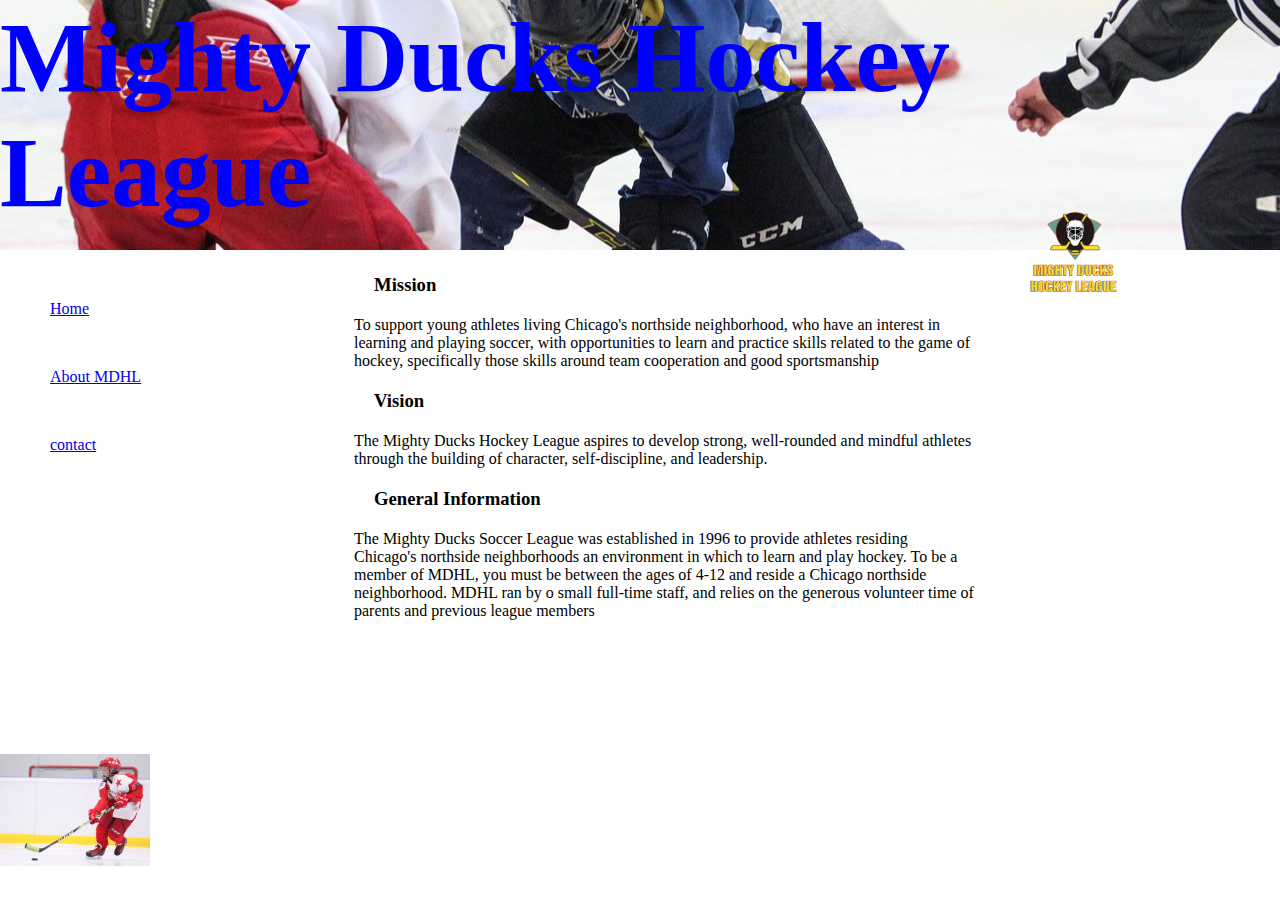
==== About.html @ 6d7fbb97 "creacion de estilos" ====
<!DOCTYPE html>
<html lang="en">
  <head>
    <meta charset="UTF-8">
    <meta http-equiv="X-UA-Compatible" content="IE=edge">
    <meta name="viewport" content="width=device-width, initial-scale=1.0">
    <link rel="icon" href="./imgtask1/favicon.ico">
    <link rel="stylesheet" href="styleD1.css">
    <title>Mighty Ducks</title>
  </head>
  <body>
    <header>
      <img id="logo" src="./imgtask1/Logo_Mighty_ducks-01.png" alt="logo" width="100">
      <h1 id="title">Mighty Ducks Hockey League</h1>
    </header>
    <nav>
      <a href="./index.html">Home</a>
      <a href="#">About MDHL</a>
      <a href="./contact.html">contact</a>
    </nav>
    <div>
      <img src="./imgtask1/hockey_2.jpg" alt="img2" width="150">
      <article>
        <h3>Mission</h3>
        <p>To support young athletes living Chicago's northside neighborhood, who have an interest in<br> 
            learning and playing soccer, with opportunities to learn and practice skills related to the game of<br> 
            hockey, specifically those skills around team cooperation and good sportsmanship</p>
        <h3>Vision</h3>
        <p>The Mighty Ducks Hockey League aspires to develop strong, well-rounded and mindful athletes<br> 
            through the building of character, self-discipline, and leadership.</p>
        <h3>General Information</h3>
        <p>The Mighty Ducks Soccer League was established in 1996 to provide athletes residing<br> 
            Chicago's northside neighborhoods an environment in which to learn and play hockey. To be a<br> 
            member of MDHL, you must be between the ages of 4-12 and reside a Chicago northside<br>
            neighborhood. MDHL ran by o small full-time staff, and relies on the generous volunteer time of<br> 
            parents and previous league members</p>        
      </article>
    </div>
    
  </body>
</html>
---- styleD1.css ----
*{
    padding: 0%;
    margin: 0%;
    box-sizing: border-box;
}



header{
    background: url(./imgtask2/design1_image1.jpg) no-repeat center center;
    height: 250px;
}
#logo{
    position:absolute;
    top: 200px;
    left: 80%;
}

h2{
    background-color: black;
    color: white;
    position:absolute;
    top: 250px;
    width: 100%;
    display: inline-block;
}
nav>a{
    display:block;
    margin: 50px;
}
article{
    display: inline-block;
    position: relative;
    bottom: 250px;
    left: 200px;
}
article>h3{
    margin: 20px;
}
#title{
    font-size: 100px;
    color: blue;
}
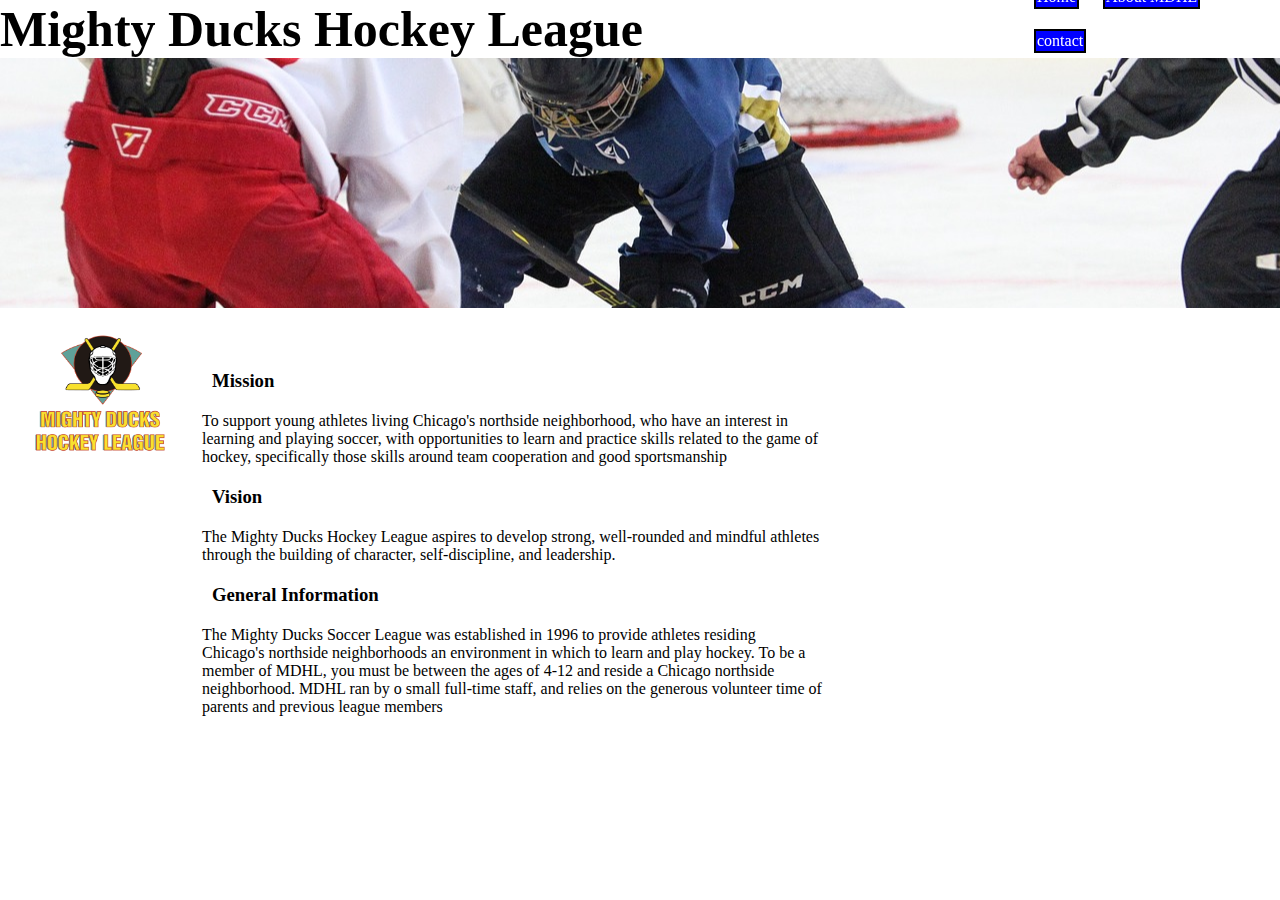
==== commit 84456db2: "creacion de estilos2" ====
--- a/About.html
+++ b/About.html
@@ -5,7 +5,8 @@
     <meta http-equiv="X-UA-Compatible" content="IE=edge">
     <meta name="viewport" content="width=device-width, initial-scale=1.0">
     <link rel="icon" href="./imgtask1/favicon.ico">
-    <link rel="stylesheet" href="styleD1.css">
+    <!-- <link rel="stylesheet" href="styleD1.css"> -->
+    <link rel="stylesheet" href="styleD2.css">
     <title>Mighty Ducks</title>
   </head>
   <body>
--- a/styleD1.css
+++ b/styleD1.css
@@ -1,4 +1,4 @@
-*{
+/* *{
     padding: 0%;
     margin: 0%;
     box-sizing: border-box;
@@ -14,6 +14,7 @@
     position:absolute;
     top: 200px;
     left: 80%;
+    z-index: 1;
 }
 
 h2{
@@ -40,4 +41,4 @@
 #title{
     font-size: 100px;
     color: blue;
-}+} */--- a/styleD2.css
+++ b/styleD2.css
@@ -0,0 +1,70 @@
+*{
+    padding: 0%;
+    margin: 0%;
+    box-sizing: border-box;
+}
+header{
+    background: url(./imgtask2/design1_image1.jpg) no-repeat center center;
+    height: 250px;
+    position: relative;
+    top: 58px;
+}
+#title{
+    font-size: 50px;
+    color: black;
+    display: block;
+    position:fixed;
+    top: 0px;
+}
+header>h2{
+    background-color: white ;
+    color: black;
+    position:sticky;
+    border: 1px solid black;
+    text-align: center;
+    top: 300px;
+    
+}
+
+nav>a{
+    display: inline-block;
+    border: 2px solid black;
+    padding: 1px;
+    margin: 10px;
+    background-color: blue;
+    color: white;
+    text-decoration: none;
+}
+nav{
+    position: fixed;
+    left: 80%;
+    bottom: 93%;
+}
+section>img{
+    display: none;
+}
+article{
+    position: relative;
+    top: 100px;
+    left: 15%;
+}
+article>h3{
+    margin: 20px;
+}
+
+#logo{
+    position:absolute;
+    top: 260px;
+    left: 2%;
+    z-index: 1;
+    height: 150px;
+    width: 150px;
+}
+
+div>img{
+    display: none;
+}
+
+article>p{
+    margin: 10px;
+}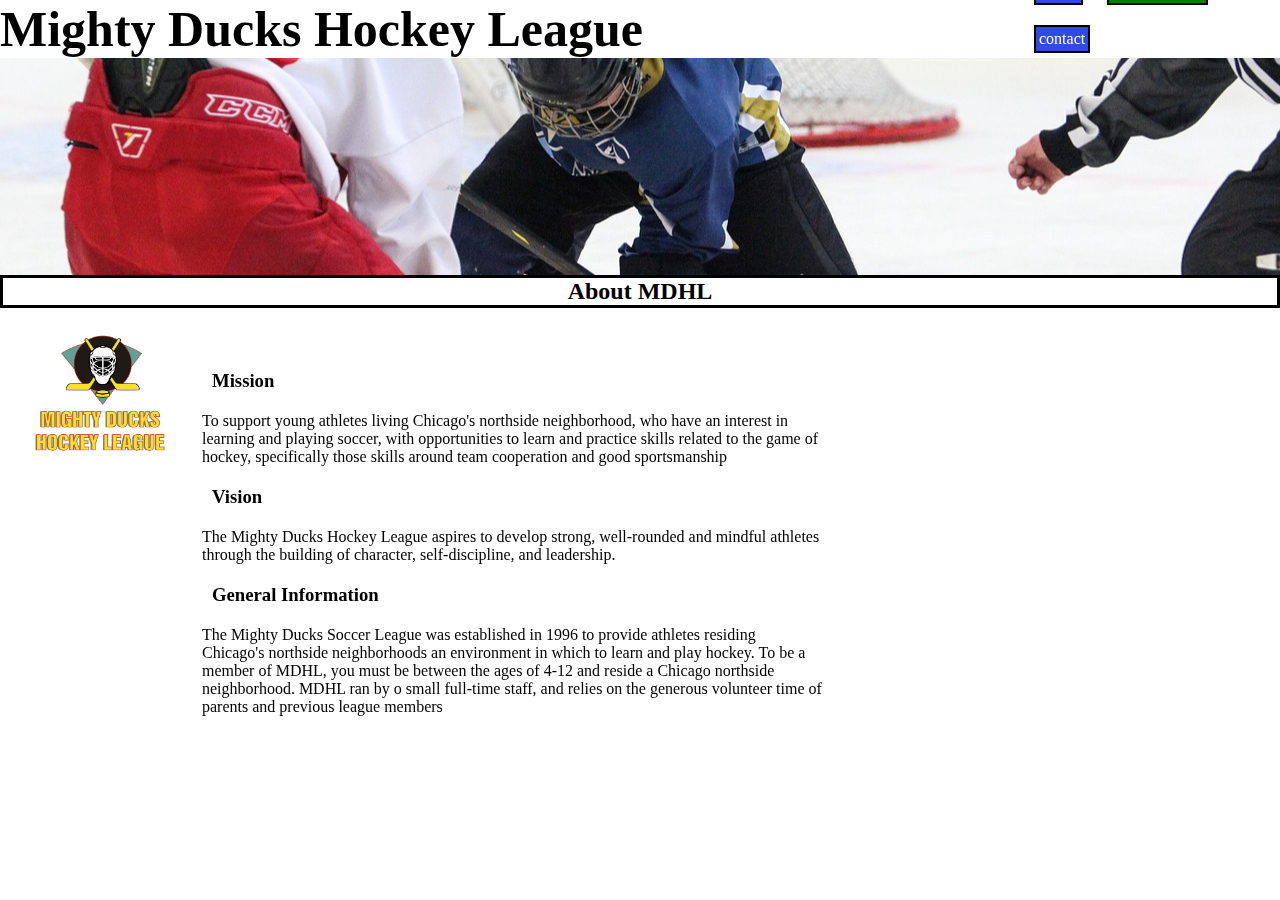
==== commit 07a775d2: "mod in des 2" ====
--- a/About.html
+++ b/About.html
@@ -13,11 +13,13 @@
     <header>
       <img id="logo" src="./imgtask1/Logo_Mighty_ducks-01.png" alt="logo" width="100">
       <h1 id="title">Mighty Ducks Hockey League</h1>
+      <h2>About MDHL</h2>
     </header>
     <nav>
       <a href="./index.html">Home</a>
       <a href="#">About MDHL</a>
       <a href="./contact.html">contact</a>
+      
     </nav>
     <div>
       <img src="./imgtask1/hockey_2.jpg" alt="img2" width="150">
--- a/styleD2.css
+++ b/styleD2.css
@@ -20,20 +20,22 @@
     background-color: white ;
     color: black;
     position:sticky;
-    border: 1px solid black;
+    border: 3px solid black;
     text-align: center;
     top: 300px;
+    
     
 }
 
 nav>a{
     display: inline-block;
     border: 2px solid black;
-    padding: 1px;
+    padding: 3px;
     margin: 10px;
-    background-color: blue;
+    background-color: rgb(48, 75, 226);
     color: white;
     text-decoration: none;
+    font-family: 'Times New Roman', Times, serif;
 }
 nav{
     position: fixed;
@@ -67,4 +69,16 @@
 
 article>p{
     margin: 10px;
-}+}
+nav a[href="#"]{
+    background-color: green;
+}
+
+nav>h2{
+    background-color: white ;
+    color: black;
+    position:sticky;
+    border: 1px solid black;
+    text-align: center;
+    top: 300px;
+}    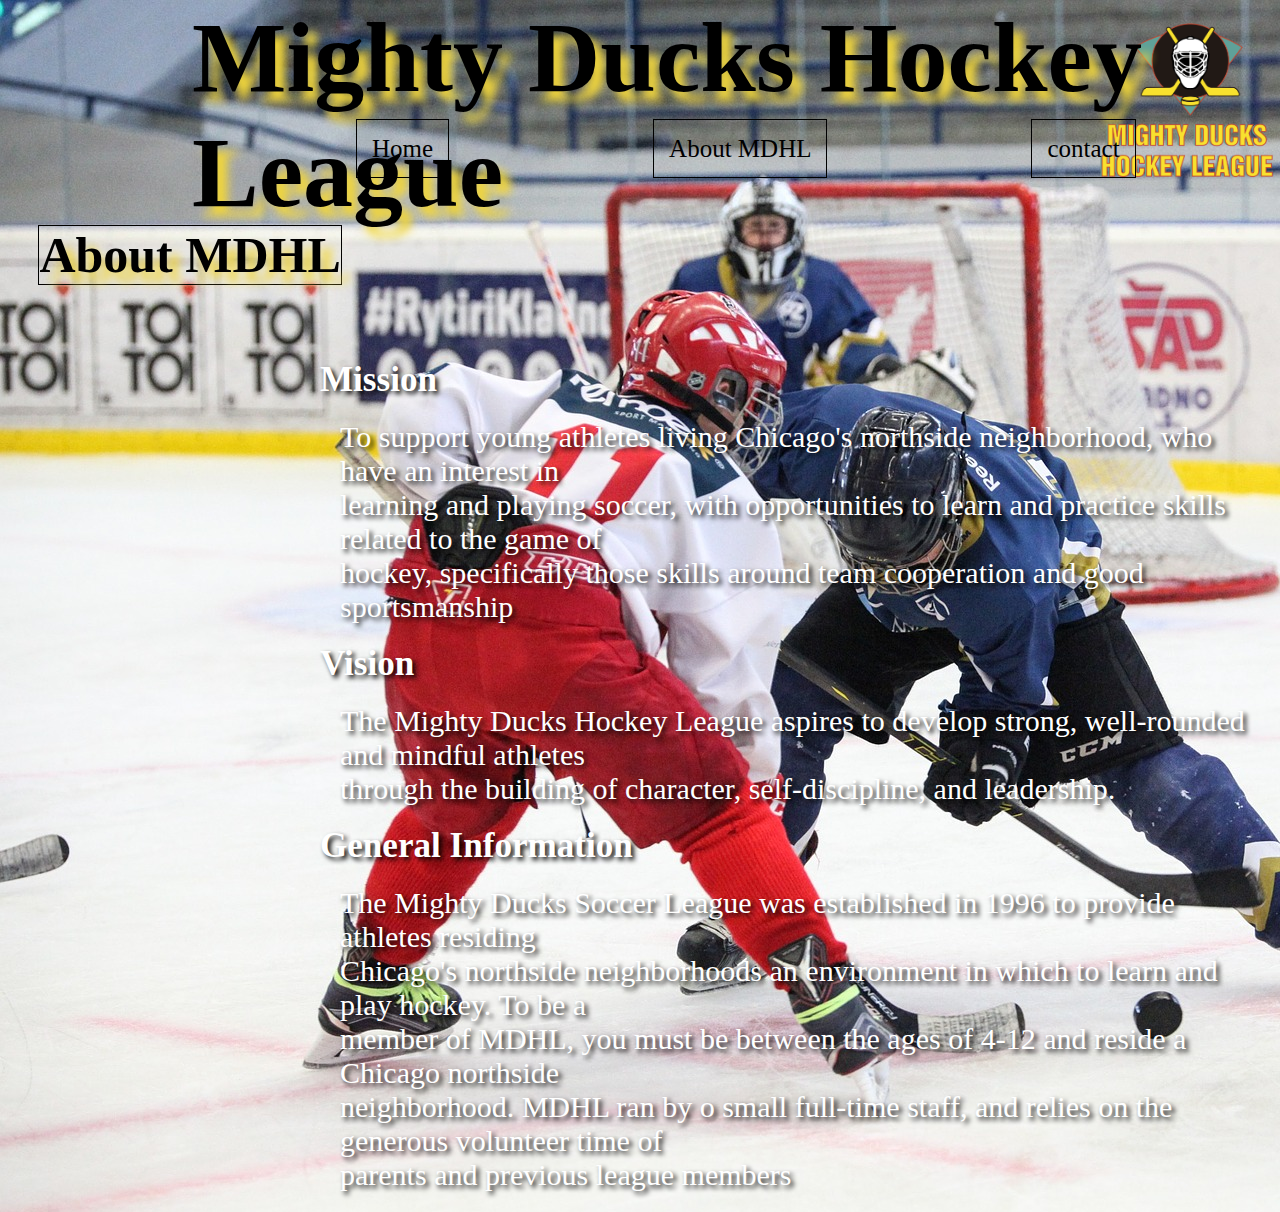
==== commit 4d4645f7: "creacion estilos D3" ====
--- a/About.html
+++ b/About.html
@@ -6,7 +6,8 @@
     <meta name="viewport" content="width=device-width, initial-scale=1.0">
     <link rel="icon" href="./imgtask1/favicon.ico">
     <!-- <link rel="stylesheet" href="styleD1.css"> -->
-    <link rel="stylesheet" href="styleD2.css">
+    <!-- <link rel="stylesheet" href="styleD2.css"> -->
+    <link rel="stylesheet" href="styleD3.css">
     <title>Mighty Ducks</title>
   </head>
   <body>
--- a/styleD2.css
+++ b/styleD2.css
@@ -1,4 +1,4 @@
-*{
+/* *{
     padding: 0%;
     margin: 0%;
     box-sizing: border-box;
@@ -42,7 +42,7 @@
     left: 80%;
     bottom: 93%;
 }
-section>img{
+div>img{
     display: none;
 }
 article{
@@ -81,4 +81,4 @@
     border: 1px solid black;
     text-align: center;
     top: 300px;
-}    +}     */--- a/styleD3.css
+++ b/styleD3.css
@@ -0,0 +1,75 @@
+*{
+    padding: 0%;
+    margin: 0%;
+    box-sizing: border-box;
+}
+
+body{
+    background-image: url(./imgtask2/design1_image1.jpg);
+}
+
+#logo{
+    position: absolute;
+    left: 85%;
+    height: 200px;
+    width: 200px;
+
+}
+
+#title{
+    position: absolute;
+    font-size: 100px;
+    left: 15%;
+    color: black;
+    text-shadow: 10px 10px 10px rgb(241, 214, 60);
+    
+}
+
+
+nav{
+    position: absolute;
+    left: 20%;
+    top: 15%;
+    
+}
+
+nav>a{
+    border: 1px solid black;
+    padding: 15px;
+    font-size: 25px;
+    margin: 100px;
+    text-decoration: none;
+    color: black;
+    
+}
+
+a:hover{
+    background-color: rgb(241, 214, 60);
+}
+
+div>img{
+    display: none;
+}
+
+header>h2{
+    position: absolute;
+    top: 25%;
+    border: 1px solid black;
+    font-size: 50px;
+    left: 3%;
+    text-shadow: 10px 10px 10px rgb(241, 214, 60);
+    
+}
+
+article{
+    position: absolute;
+    top: 40%;
+    left: 25%;
+    font-size: 30px;
+    color: white;
+    text-shadow: 3px 3px 5px black;
+}
+
+article>p{
+    margin: 20px;
+}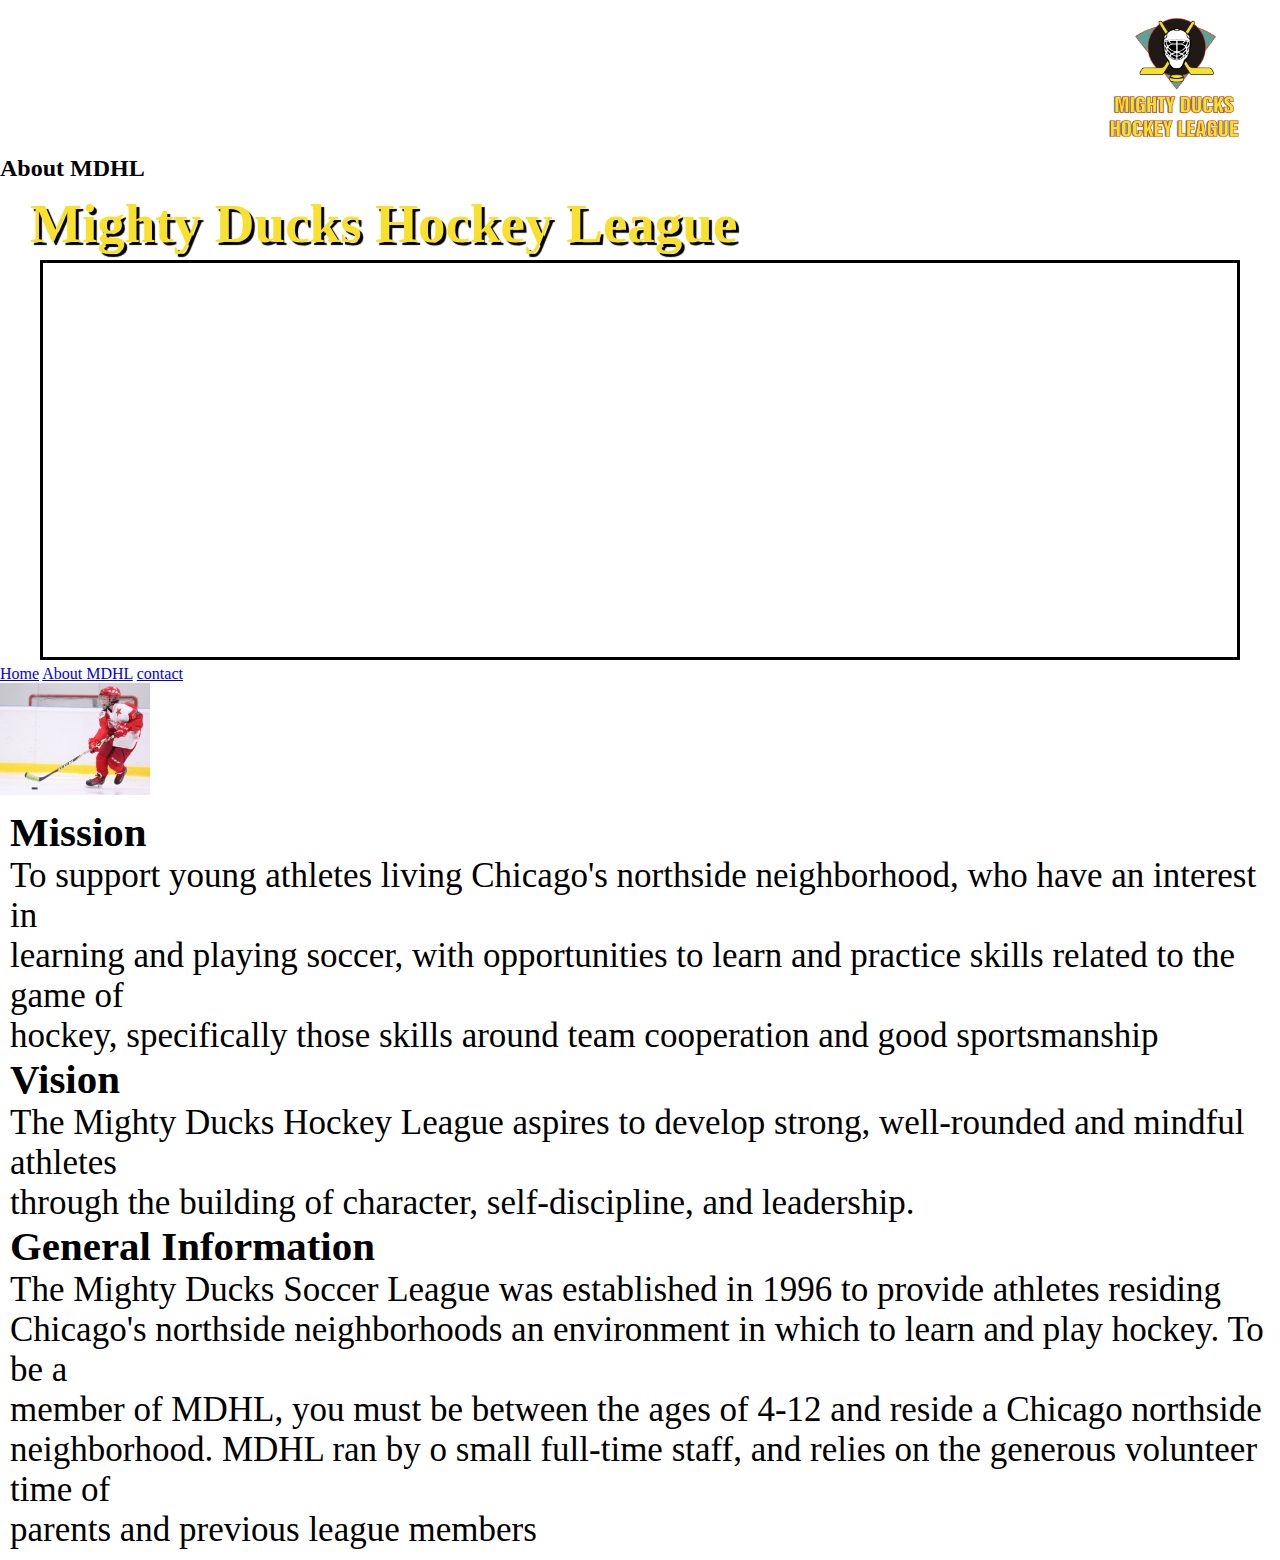
==== commit 3cd7d4af: "nuevos html y estilos" ====
--- a/About.html
+++ b/About.html
@@ -12,6 +12,8 @@
   </head>
   <body>
     <header>
+      <div class="banner">
+      </div>
       <img id="logo" src="./imgtask1/Logo_Mighty_ducks-01.png" alt="logo" width="100">
       <h1 id="title">Mighty Ducks Hockey League</h1>
       <h2>About MDHL</h2>
--- a/styleD1.css
+++ b/styleD1.css
@@ -1,4 +1,4 @@
-/* *{
+*{
     padding: 0%;
     margin: 0%;
     box-sizing: border-box;
@@ -41,4 +41,4 @@
 #title{
     font-size: 100px;
     color: blue;
-} */+}--- a/styleD2.css
+++ b/styleD2.css
@@ -1,4 +1,4 @@
-/* *{
+*{
     padding: 0%;
     margin: 0%;
     box-sizing: border-box;
@@ -81,4 +81,4 @@
     border: 1px solid black;
     text-align: center;
     top: 300px;
-}     */+}    --- a/styleD3.css
+++ b/styleD3.css
@@ -1,75 +1,105 @@
 *{
+    margin: 0%;
     padding: 0%;
-    margin: 0%;
     box-sizing: border-box;
+    
+    
 }
 
-body{
-    background-image: url(./imgtask2/design1_image1.jpg);
+.banner{
+    border: 3px solid black;
+    height: 400px;
+    width: 1200px;
+    margin: 5px auto;
+    background-size: 100% 100%;
+    order: -2;
+    
+
+    animation: banner 5s infinite;
+}
+
+@keyframes banner{
+    0%,50%{
+        background-image: url(./imgtask2/design1_image1.jpg);
+    }
+    
+    55%,100%{
+        background-image: url(./imgtask2/design2_image1.jpg);
+    }
+
+}
+
+header{
+    display: flex;
+    flex-direction: column-reverse;
+    flex-wrap: wrap;
+    
 }
 
 #logo{
-    position: absolute;
-    left: 85%;
-    height: 200px;
-    width: 200px;
+    align-self: flex-end;
+    width: 150px;
+    order: 1;
+    margin-right: 30px;
 
 }
 
 #title{
-    position: absolute;
-    font-size: 100px;
-    left: 15%;
-    color: black;
-    text-shadow: 10px 10px 10px rgb(241, 214, 60);
+    font-size: 55px;
+    order: 0;
+    text-shadow: 3px 3px 1px black;
+    margin: 10px 30px 0px 30px;
+    color:  rgb(248, 225, 46);
     
 }
 
+.titulo_logo{
+    display: flex;
+    flex-direction: row;
+    justify-content: space-between;
+    height: 140px;
+}
 
-nav{
-    position: absolute;
-    left: 20%;
-    top: 15%;
+.nav{
+    display: flex;
+    justify-content: flex-start;
+    order: -1;
+    
     
 }
 
-nav>a{
-    border: 1px solid black;
-    padding: 15px;
+.nav>a{
+    border: 3px solid black;
     font-size: 25px;
-    margin: 100px;
+    padding: 3px;
     text-decoration: none;
+    background-color: rgb(248, 225, 46);
     color: black;
-    
+    margin: 10px 50px
+
 }
 
-a:hover{
-    background-color: rgb(241, 214, 60);
+section{
+    display: flex;
+    flex-direction: column;
 }
 
-div>img{
-    display: none;
+section>h2{
+    align-self: flex-start;
+    border: 3px solid black;
+    padding-left: 150px;
+    padding-right: 150px;
+    margin: 25px 10px 10px 10px;
+    background-color:rgb(248, 225, 46) ;
 }
 
-header>h2{
-    position: absolute;
-    top: 25%;
-    border: 1px solid black;
-    font-size: 50px;
-    left: 3%;
-    text-shadow: 10px 10px 10px rgb(241, 214, 60);
-    
+.article_img{
+    display: flex;
+    flex-direction: row-reverse;
+    justify-content: space-evenly;
 }
 
 article{
-    position: absolute;
-    top: 40%;
-    left: 25%;
-    font-size: 30px;
-    color: white;
-    text-shadow: 3px 3px 5px black;
-}
-
-article>p{
-    margin: 20px;
+    margin: 10px;
+    font-size: 35px;
 }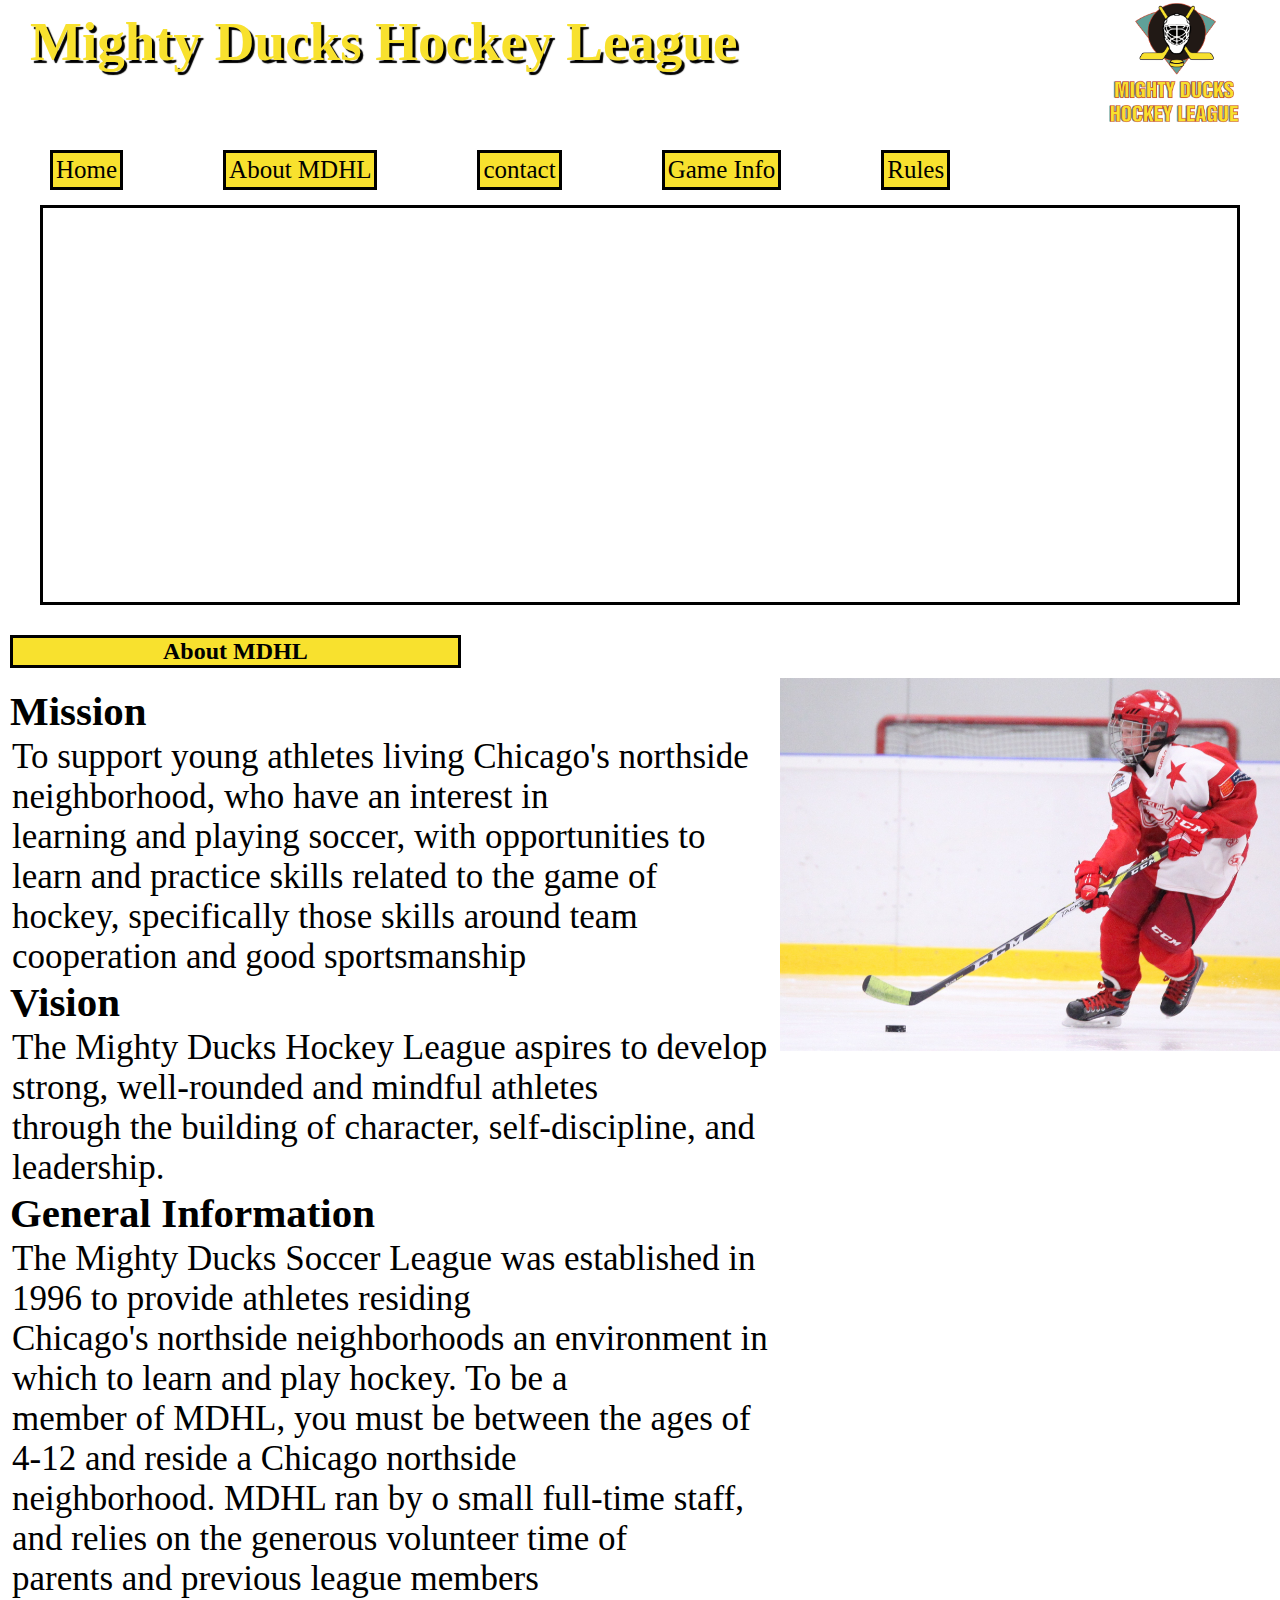
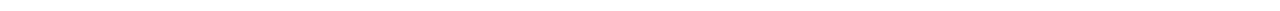
==== commit 72fb3420: "tablas y estilos" ====
--- a/About.html
+++ b/About.html
@@ -1,47 +1,69 @@
 <!DOCTYPE html>
 <html lang="en">
-  <head>
-    <meta charset="UTF-8">
-    <meta http-equiv="X-UA-Compatible" content="IE=edge">
-    <meta name="viewport" content="width=device-width, initial-scale=1.0">
-    <link rel="icon" href="./imgtask1/favicon.ico">
-    <!-- <link rel="stylesheet" href="styleD1.css"> -->
-    <!-- <link rel="stylesheet" href="styleD2.css"> -->
-    <link rel="stylesheet" href="styleD3.css">
-    <title>Mighty Ducks</title>
-  </head>
-  <body>
-    <header>
-      <div class="banner">
-      </div>
-      <img id="logo" src="./imgtask1/Logo_Mighty_ducks-01.png" alt="logo" width="100">
+
+<head>
+  <meta charset="UTF-8" />
+  <meta http-equiv="X-UA-Compatible" content="IE=edge" />
+  <meta name="viewport" content="width=device-width, initial-scale=1.0" />
+  <link rel="icon" href="./imgtask1/favicon.ico" />
+  <!-- <link rel="stylesheet" href="styleD1.css"> -->
+  <!-- <link rel="stylesheet" href="styleD2.css"> -->
+  <link rel="stylesheet" href="styleD3.css" />
+  <title>Mighty Ducks</title>
+</head>
+
+<body>
+  <header>
+    <div class="banner"></div>
+    <div class="titulo_logo">
+      <img id="logo" src="./imgtask1/Logo_Mighty_ducks-01.png" alt="logo" width="100" />
       <h1 id="title">Mighty Ducks Hockey League</h1>
-      <h2>About MDHL</h2>
-    </header>
-    <nav>
+    </div>  
+    <div class="nav">
       <a href="./index.html">Home</a>
       <a href="#">About MDHL</a>
       <a href="./contact.html">contact</a>
-      
-    </nav>
-    <div>
-      <img src="./imgtask1/hockey_2.jpg" alt="img2" width="150">
+      <a href="./Game_info.html">Game Info</a>
+      <a href="./rules.html">Rules</a>
+    </div>
+  </header>
+  <section>
+    <h2>About MDHL</h2>
+    <div class="article_img">
+      <div class="img1">
+        <img src="./imgtask1/hockey_2.jpg" alt="img2" width="500px" />
+      </div>
       <article>
         <h3>Mission</h3>
-        <p>To support young athletes living Chicago's northside neighborhood, who have an interest in<br> 
-            learning and playing soccer, with opportunities to learn and practice skills related to the game of<br> 
-            hockey, specifically those skills around team cooperation and good sportsmanship</p>
+        <p>
+          To support young athletes living Chicago's northside neighborhood,
+          who have an interest in<br />
+          learning and playing soccer, with opportunities to learn and
+          practice skills related to the game of<br />
+          hockey, specifically those skills around team cooperation and good
+          sportsmanship
+        </p>
         <h3>Vision</h3>
-        <p>The Mighty Ducks Hockey League aspires to develop strong, well-rounded and mindful athletes<br> 
-            through the building of character, self-discipline, and leadership.</p>
+        <p>
+          The Mighty Ducks Hockey League aspires to develop strong,
+          well-rounded and mindful athletes<br />
+          through the building of character, self-discipline, and leadership.
+        </p>
         <h3>General Information</h3>
-        <p>The Mighty Ducks Soccer League was established in 1996 to provide athletes residing<br> 
-            Chicago's northside neighborhoods an environment in which to learn and play hockey. To be a<br> 
-            member of MDHL, you must be between the ages of 4-12 and reside a Chicago northside<br>
-            neighborhood. MDHL ran by o small full-time staff, and relies on the generous volunteer time of<br> 
-            parents and previous league members</p>        
+        <p>
+          The Mighty Ducks Soccer League was established in 1996 to provide
+          athletes residing<br />
+          Chicago's northside neighborhoods an environment in which to learn
+          and play hockey. To be a<br />
+          member of MDHL, you must be between the ages of 4-12 and reside a
+          Chicago northside<br />
+          neighborhood. MDHL ran by o small full-time staff, and relies on the
+          generous volunteer time of<br />
+          parents and previous league members
+        </p>
       </article>
     </div>
-    
-  </body>
-</html>
+  </section>
+</body>
+
+</html>--- a/styleD3.css
+++ b/styleD3.css
@@ -102,4 +102,53 @@
 article{
     margin: 10px;
     font-size: 35px;
+}
+
+table{
+    border-collapse: separate;
+    border: 2px solid black;
+    width: 500px;
+    height: 500px;
+    margin-top: 100px;
+}
+
+thead{
+    background-color: aqua;
+}
+
+td,th{
+    border: 1px solid black;
+}
+
+tbody{
+    background-color: rgb(247, 238, 225);
+}
+
+caption{
+    color: black;
+    font-size: 25px;
+}
+
+.info{
+    font-size: 20px;
+    display: flex;
+    flex-direction: column;
+    justify-content: center;
+    flex-wrap: wrap;
+}
+
+.game_info{
+    display: flex;
+    flex-direction: row;
+    justify-content: space-around;
+    flex-wrap: wrap;
+}
+
+.info>div{
+    display: flex;
+    margin: 10px;
+    padding: 1px;
+}
+h4,p{
+    margin: 2px;
 }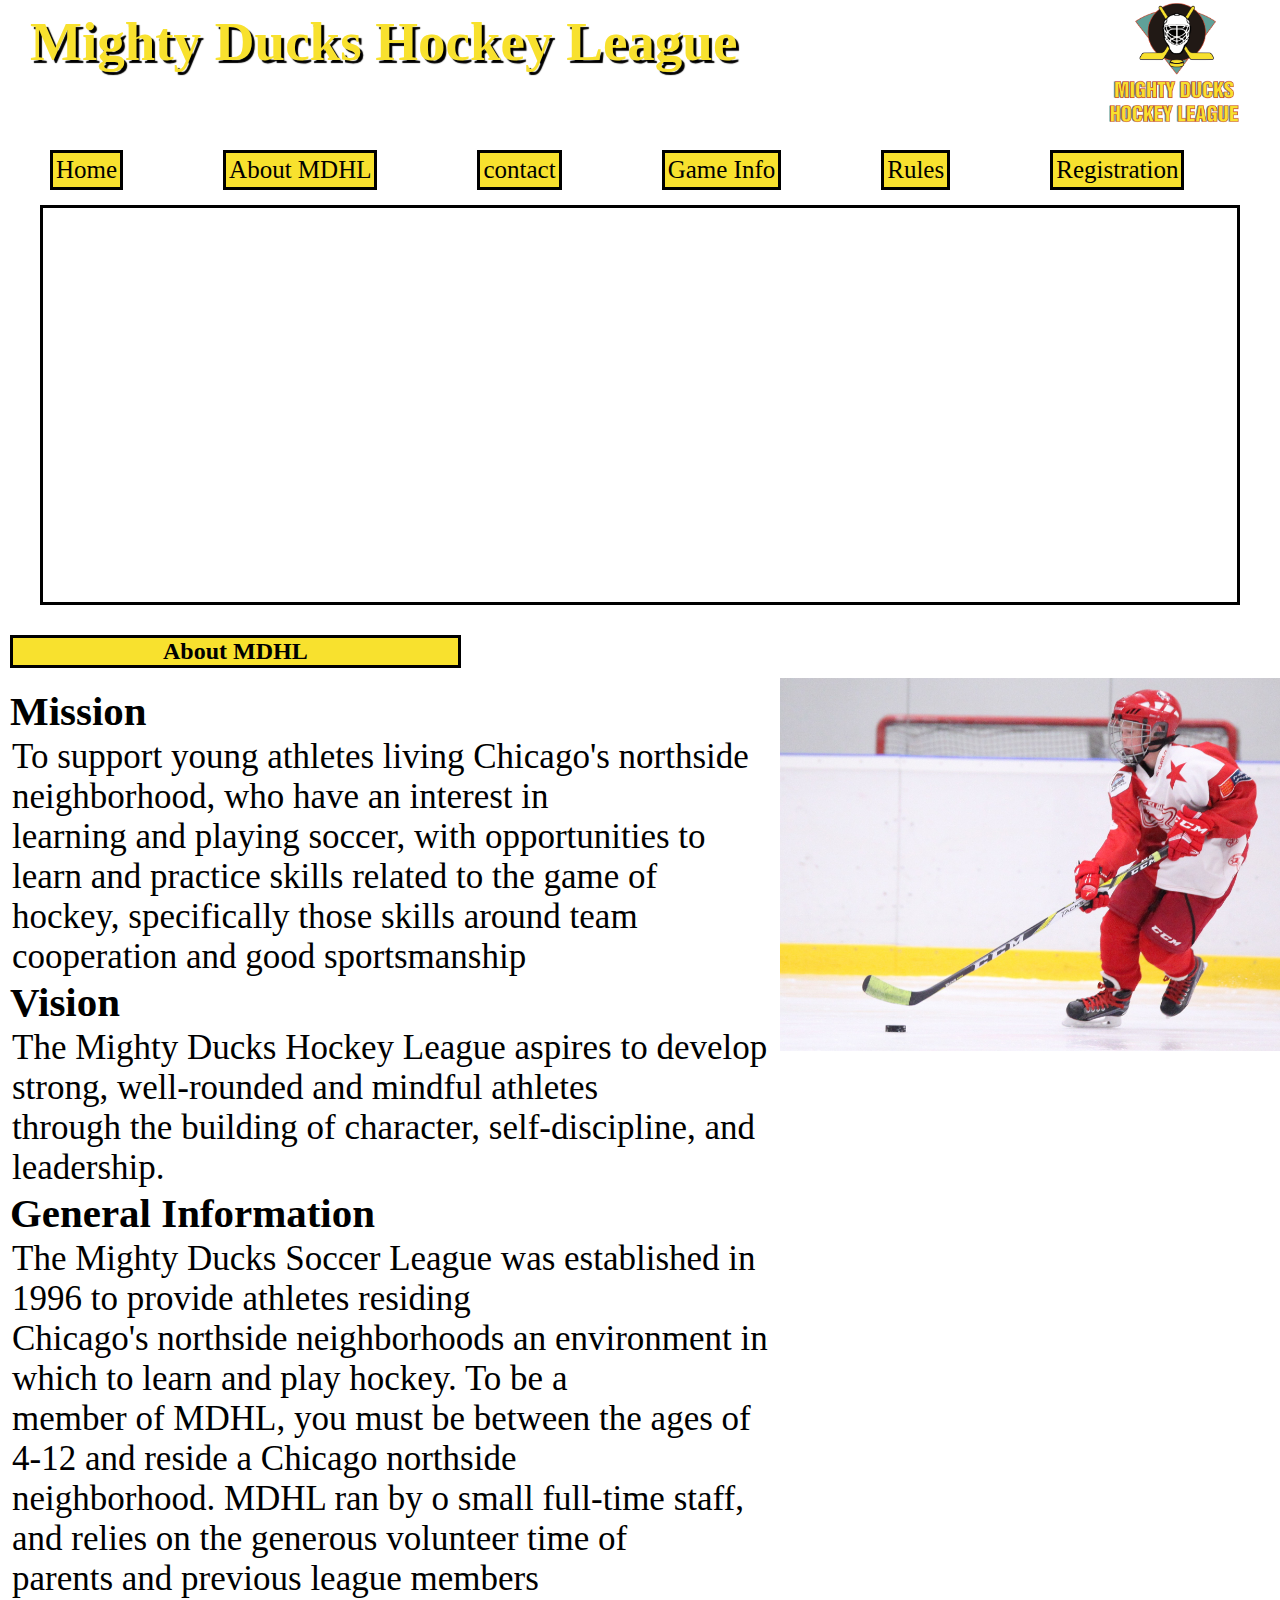
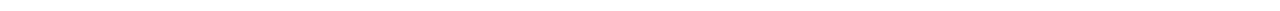
==== commit b0c8fb65: "creacion reg show form" ====
--- a/About.html
+++ b/About.html
@@ -25,6 +25,7 @@
       <a href="./contact.html">contact</a>
       <a href="./Game_info.html">Game Info</a>
       <a href="./rules.html">Rules</a>
+      <a href="./registration.html">Registration</a>
     </div>
   </header>
   <section>
--- a/styleD3.css
+++ b/styleD3.css
@@ -151,4 +151,45 @@
 }
 h4,p{
     margin: 2px;
-}+}
+
+ol{
+    padding: 2%;
+}
+
+li{
+    margin: 20px;
+}
+
+#ol{
+    list-style-type:lower-alpha;
+}
+
+#li1{
+    list-style-type:circle;
+}
+
+.article_list{
+    font-size: 25px;
+}
+
+dd{
+    padding: 20px;
+}
+
+ul{
+    margin-left: 30px;
+}
+
+form{
+    display: flex;
+    flex-direction: column;
+    flex-wrap: wrap;
+    align-content: space-evenly;
+}
+
+input{
+    padding: 3px;
+    margin: 5px;
+}
+
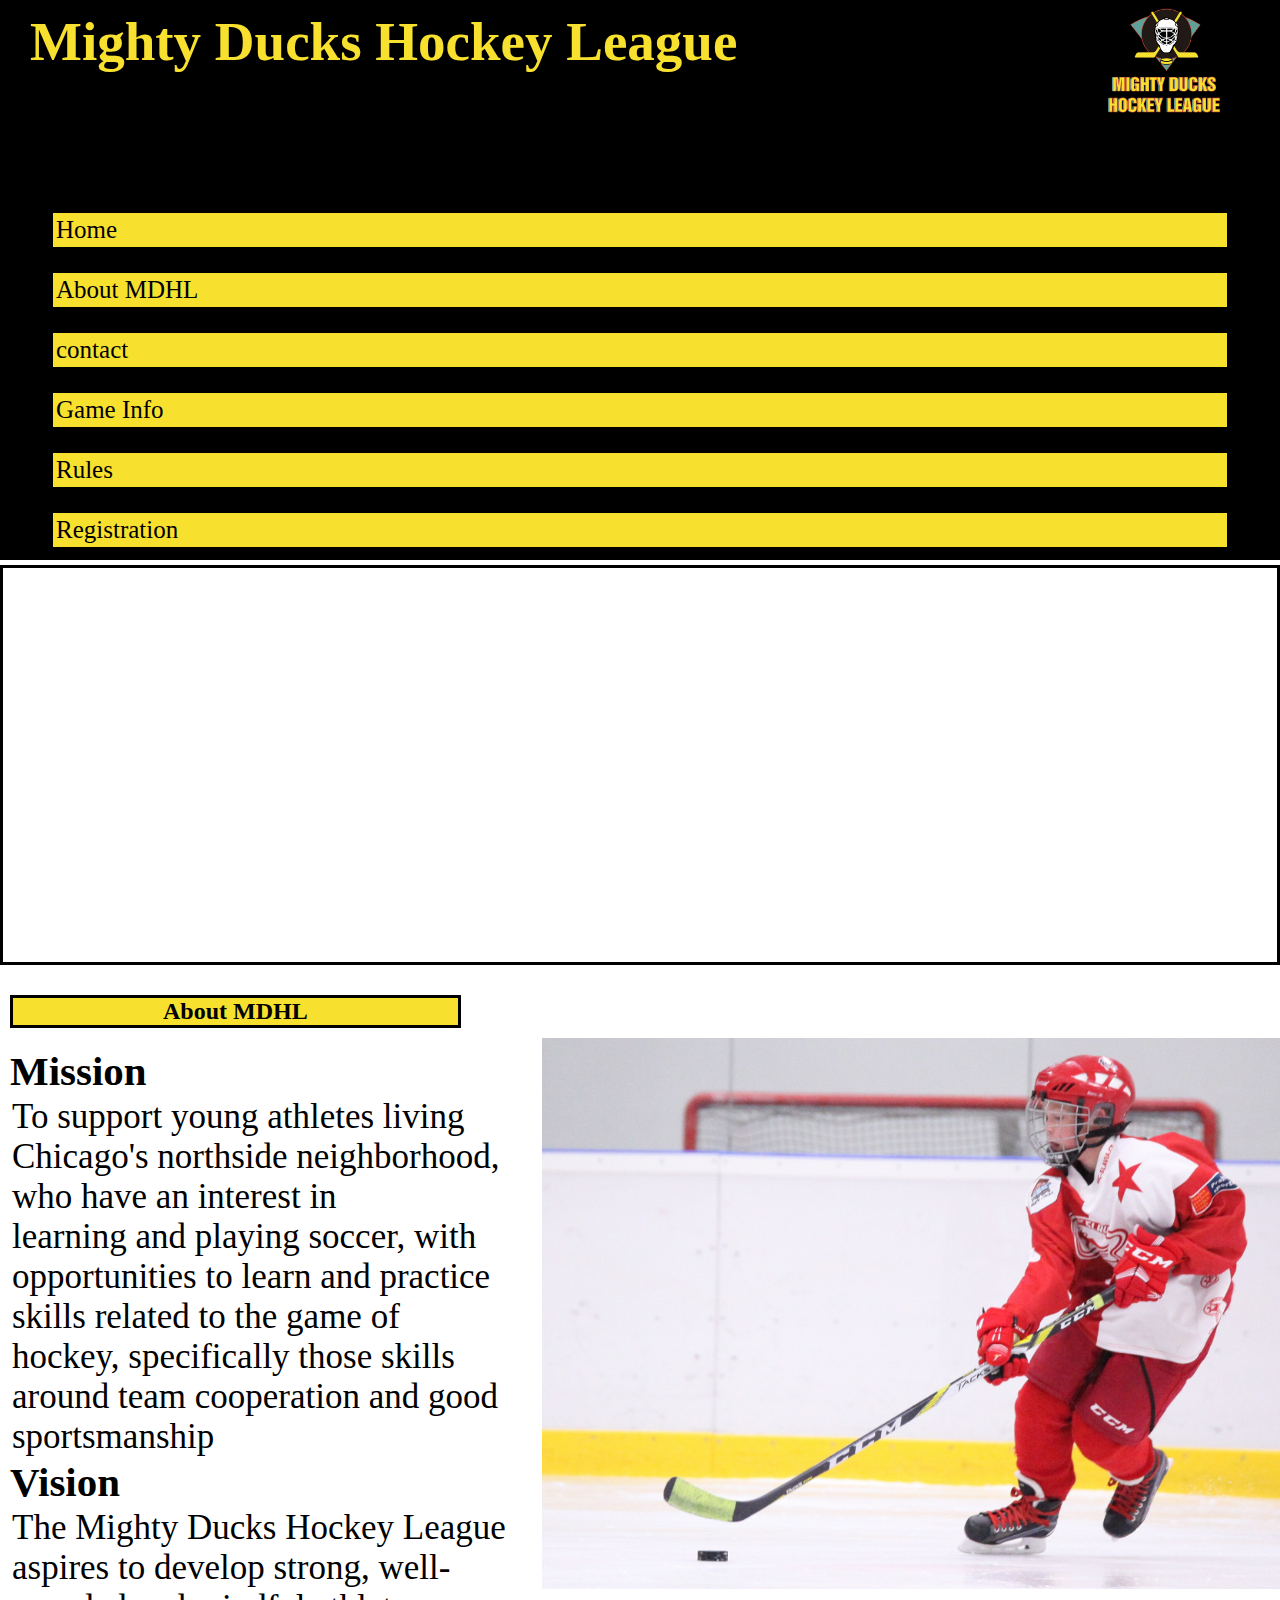
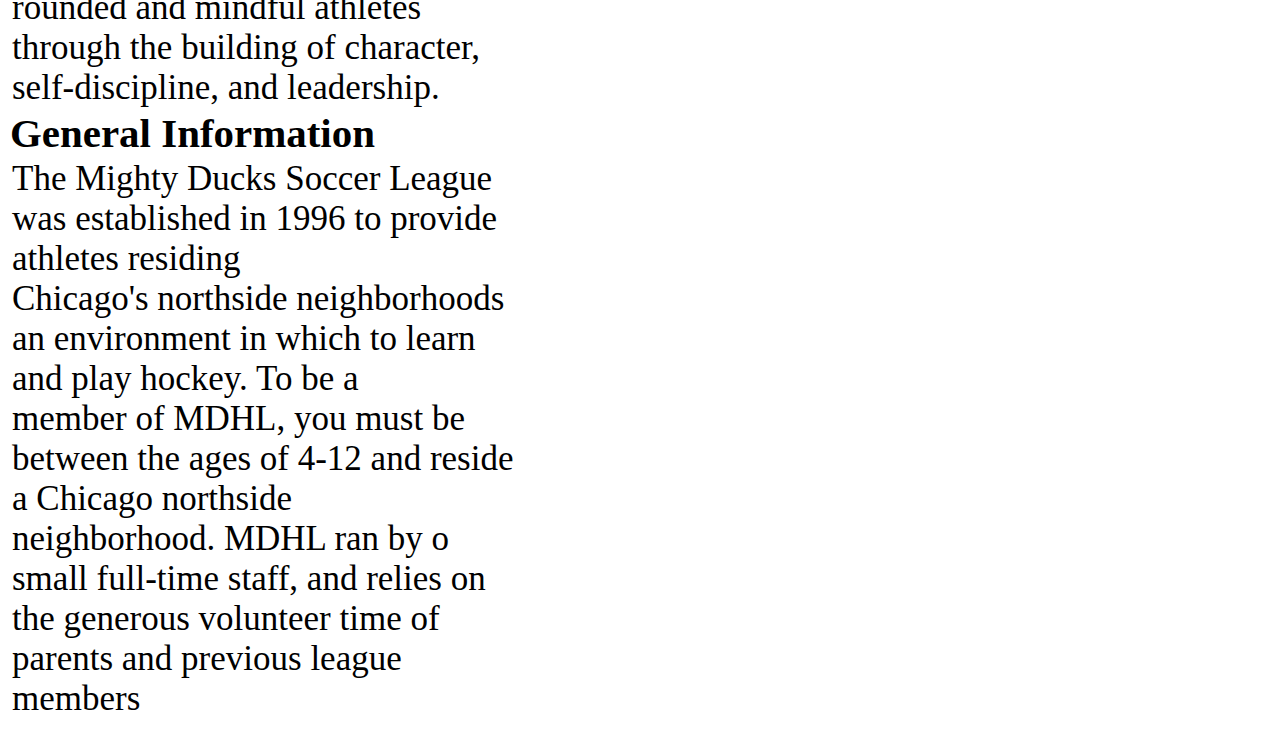
==== commit f3265eb2: "fin mediaquery" ====
--- a/About.html
+++ b/About.html
@@ -32,7 +32,7 @@
     <h2>About MDHL</h2>
     <div class="article_img">
       <div class="img1">
-        <img src="./imgtask1/hockey_2.jpg" alt="img2" width="500px" />
+        <img src="./imgtask1/hockey_2.jpg" alt="img2" width="100%" />
       </div>
       <article>
         <h3>Mission</h3>
--- a/styleD3.css
+++ b/styleD3.css
@@ -9,7 +9,7 @@
 .banner{
     border: 3px solid black;
     height: 400px;
-    width: 1200px;
+    width: 100%;
     margin: 5px auto;
     background-size: 100% 100%;
     order: -2;
@@ -40,7 +40,9 @@
     align-self: flex-end;
     width: 150px;
     order: 1;
-    margin-right: 30px;
+    position: relative;
+    right: 400px;
+    bottom: 70px;
 
 }
 
@@ -55,7 +57,7 @@
 
 .titulo_logo{
     display: flex;
-    flex-direction: row;
+    flex-direction: column;
     justify-content: space-between;
     height: 140px;
 }
@@ -185,7 +187,7 @@
     display: flex;
     flex-direction: column;
     flex-wrap: wrap;
-    align-content: space-evenly;
+    align-content: center;
 }
 
 input{
@@ -193,3 +195,91 @@
     margin: 5px;
 }
 
+@media only screen and (min-width: 320px) and (max-width: 767px){
+    .titulo_logo{
+        height: 100px;
+        background-color: black;
+        justify-content:flex-start;
+    }
+    #logo{
+        width: 200px;
+    }
+    .nav{
+        flex-direction: column;
+        background-color: black;
+    }
+   
+    .banner{
+        height: 200px;
+        margin: 0;
+    }
+    #title{
+        font-size: 24px;
+        margin:0;
+        align-self: center;
+
+    }
+    #logo{
+        width: 70px;
+        position: absolute;
+        left: 50%;
+        bottom: 80%;
+    }
+    iframe{
+        width: 300px;
+    }
+    .game_info>article{
+        font-size: 10px;
+    }
+    .article_img{
+        flex-direction: column-reverse;
+    }
+
+    .img1{
+        width: 320px;
+    }
+    p,h3{
+        font-size: 10px;
+    }
+}
+@media only screen and (min-width:768px) and (max-width:1023px){
+    .titulo_logo{
+        height: 200px;
+        background-color: black;
+    }
+    #logo{
+        width: 200px;
+    }
+    .nav{
+        flex-direction: column;
+        background-color: rgb(7, 241, 46);
+    }
+    section{
+        display: inline-block;
+    }
+    
+    
+    #logo{
+        width: 130px;
+        bottom:15px;
+        right: 300px;
+    }
+
+}
+@media only screen and (min-width:1024px) and (max-width:1439px){
+    .nav{
+        flex-direction: column;
+        background-color: black;
+    }
+    #logo{
+        right: 50px;
+        bottom: 80px;
+        width: 130px;
+    }
+
+    .titulo_logo{
+        height: 200px;
+        background-color: black;
+    }
+
+}